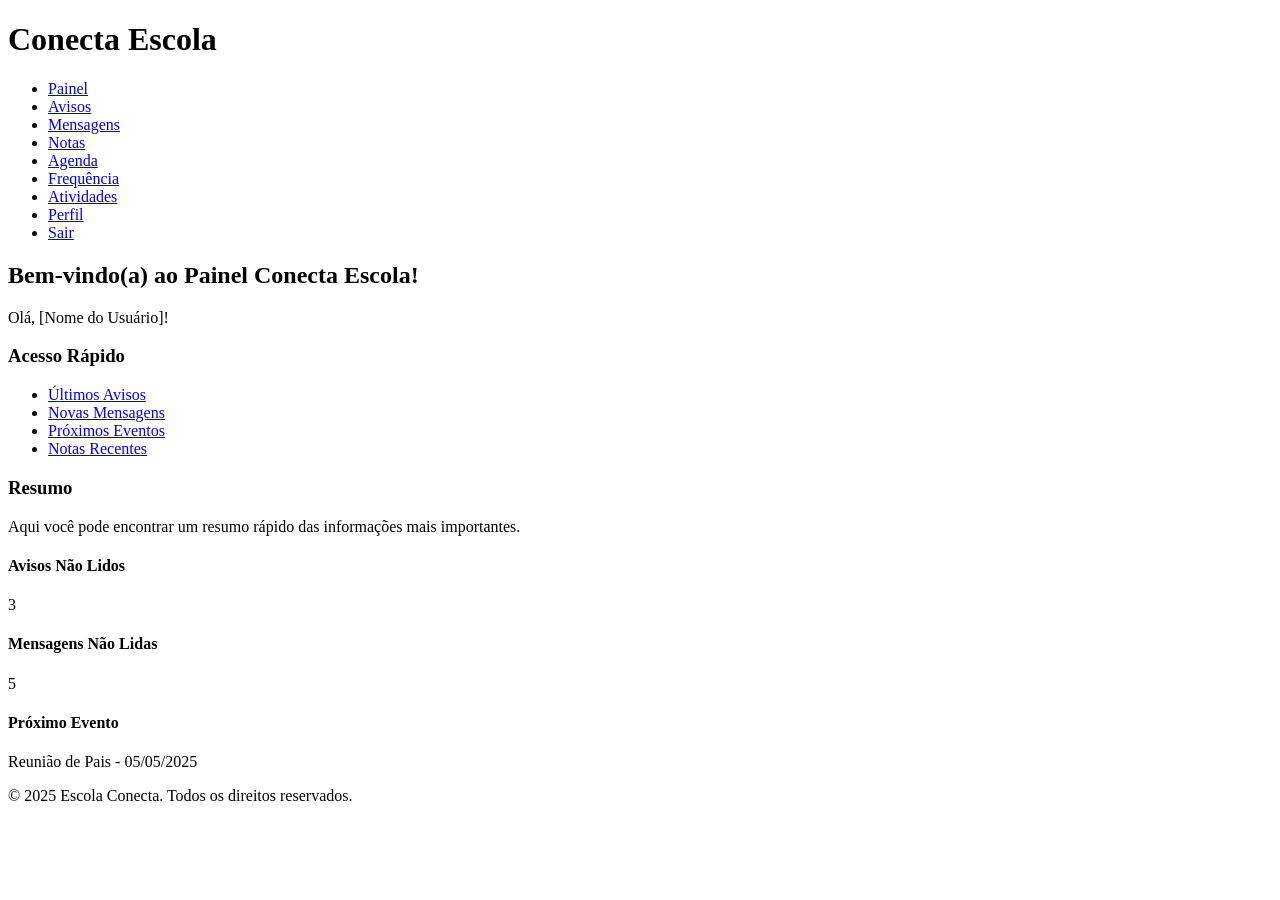
==== dashboard.html @ 62356237 "Create dashboard.html" ====
<!DOCTYPE html>
<html lang="pt-BR">
<head>
    <meta charset="UTF-8">
    <meta name="viewport" content="width=device-width, initial-scale=1.0">
    <title>Painel - Conecta Escola</title>
    <link rel="stylesheet" href="style.css">
</head>
<body>
    <header>
        <h1>Conecta Escola</h1>
        <nav>
            <ul>
                <li><a href="dashboard.html" class="active">Painel</a></li>
                <li><a href="avisos.html">Avisos</a></li>
                <li><a href="mensagens.html">Mensagens</a></li>
                <li><a href="notas.html">Notas</a></li>
                <li><a href="agenda.html">Agenda</a></li>
                <li><a href="frequencia.html">Frequência</a></li>
                <li><a href="atividades.html">Atividades</a></li>
                <li><a href="perfil.html">Perfil</a></li>
                <li><a href="index.html">Sair</a></li> <!-- Link para Logout/Login -->
            </ul>
        </nav>
    </header>

    <main>
        <h2>Bem-vindo(a) ao Painel Conecta Escola!</h2>
        <p>Olá, [Nome do Usuário]!</p> <!-- Placeholder -->

        <section class="quick-access">
            <h3>Acesso Rápido</h3>
            <ul>
                <li><a href="avisos.html">Últimos Avisos</a></li>
                <li><a href="mensagens.html">Novas Mensagens</a></li>
                <li><a href="agenda.html">Próximos Eventos</a></li>
                <li><a href="notas.html">Notas Recentes</a></li>
            </ul>
        </section>

        <section class="summary">
            <h3>Resumo</h3>
            <p>Aqui você pode encontrar um resumo rápido das informações mais importantes.</p>
            <!-- Conteúdo de resumo (placeholders) -->
            <div class="summary-item">
                <h4>Avisos Não Lidos</h4>
                <p>3</p> <!-- Placeholder -->
            </div>
            <div class="summary-item">
                <h4>Mensagens Não Lidas</h4>
                <p>5</p> <!-- Placeholder -->
            </div>
             <div class="summary-item">
                <h4>Próximo Evento</h4>
                <p>Reunião de Pais - 05/05/2025</p> <!-- Placeholder -->
            </div>
        </section>

    </main>

    <footer>
        <p>&copy; 2025 Escola Conecta. Todos os direitos reservados.</p>
    </footer>
</body>
</html>
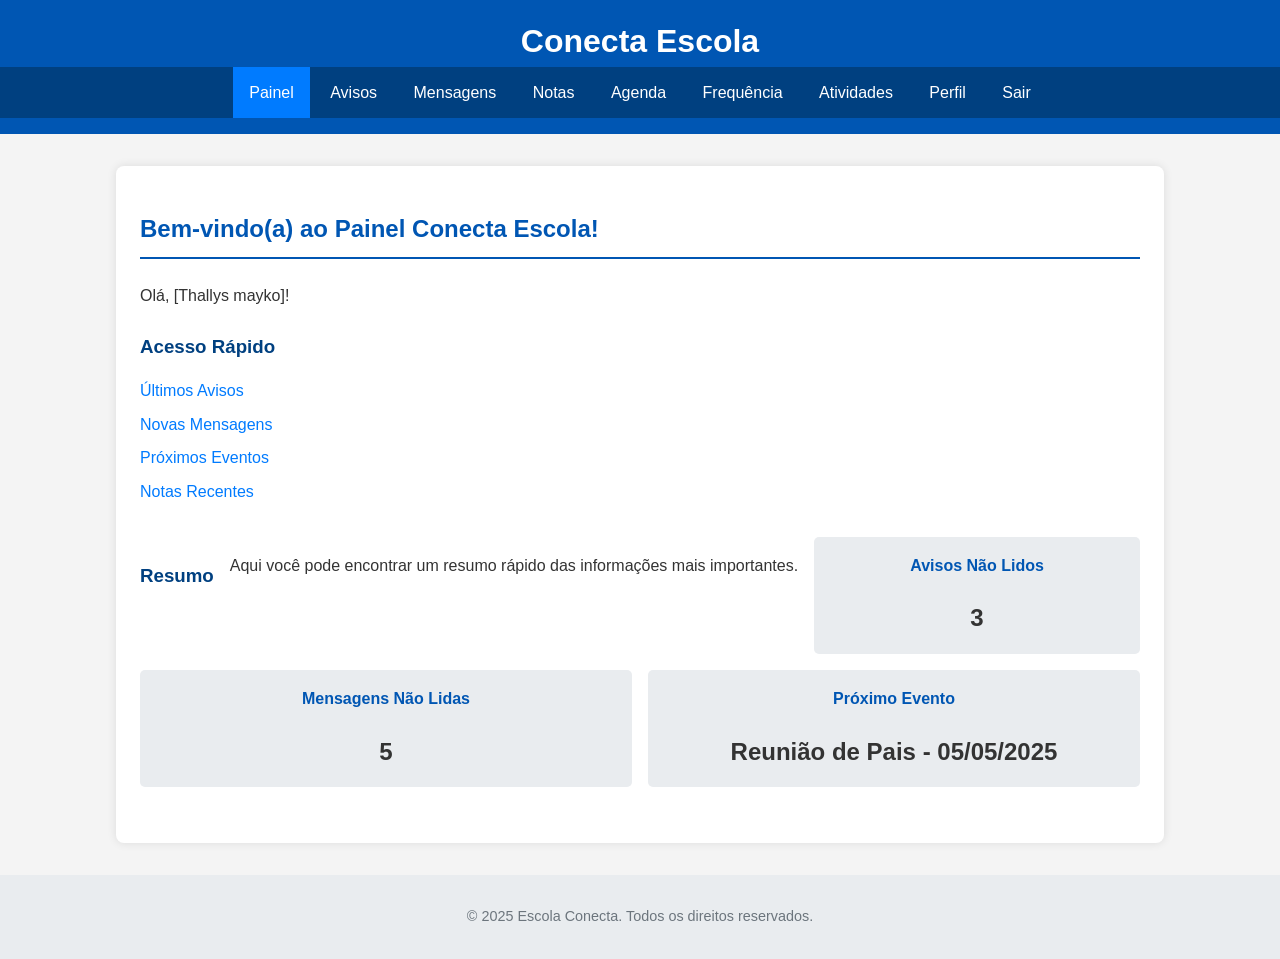
==== commit 35864675: "Update dashboard.html" ====
--- a/dashboard.html
+++ b/dashboard.html
@@ -26,7 +26,7 @@
 
     <main>
         <h2>Bem-vindo(a) ao Painel Conecta Escola!</h2>
-        <p>Olá, [Nome do Usuário]!</p> <!-- Placeholder -->
+        <p>Olá, [Thallys mayko]!</p> <!-- Placeholder -->
 
         <section class="quick-access">
             <h3>Acesso Rápido</h3>
--- a/style.css
+++ b/style.css
@@ -0,0 +1,433 @@
+/* Estilos Globais e Reset Básico */
+body {
+    font-family: sans-serif;
+    margin: 0;
+    padding: 0;
+    background-color: #f4f4f4;
+    color: #333;
+    line-height: 1.6;
+}
+
+header {
+    background-color: #0056b3; /* Cor primária - Azul Escuro (Placeholder) */
+    color: #fff;
+    padding: 1rem 0;
+    text-align: center;
+}
+
+header h1 {
+    margin: 0;
+    font-size: 2rem;
+}
+
+nav ul {
+    list-style: none;
+    padding: 0;
+    background-color: #004080; /* Tom mais escuro de azul */
+    text-align: center;
+    margin: 0;
+}
+
+nav ul li {
+    display: inline-block;
+}
+
+nav ul li a {
+    display: block;
+    padding: 0.8rem 1rem;
+    color: #fff;
+    text-decoration: none;
+    transition: background-color 0.3s ease;
+}
+
+nav ul li a:hover,
+nav ul li a.active {
+    background-color: #007bff; /* Azul mais claro para hover/ativo */
+}
+
+main {
+    max-width: 1000px;
+    margin: 2rem auto;
+    padding: 1.5rem;
+    background-color: #fff;
+    box-shadow: 0 0 10px rgba(0, 0, 0, 0.1);
+    border-radius: 8px;
+}
+
+footer {
+    text-align: center;
+    margin-top: 2rem;
+    padding: 1rem;
+    background-color: #e9ecef;
+    color: #6c757d;
+    font-size: 0.9rem;
+}
+
+h2 {
+    color: #0056b3;
+    border-bottom: 2px solid #0056b3;
+    padding-bottom: 0.5rem;
+    margin-bottom: 1.5rem;
+}
+
+h3 {
+    color: #004080;
+    margin-top: 1.5rem;
+    margin-bottom: 1rem;
+}
+
+section {
+    margin-bottom: 2rem;
+}
+
+/* Formulários */
+.form-group {
+    margin-bottom: 1rem;
+}
+
+.form-group label {
+    display: block;
+    margin-bottom: 0.3rem;
+    font-weight: bold;
+}
+
+.form-group input[type="text"],
+.form-group input[type="password"],
+.form-group input[type="email"],
+.form-group select {
+    width: 100%;
+    padding: 0.7rem;
+    border: 1px solid #ccc;
+    border-radius: 4px;
+    box-sizing: border-box; /* Para incluir padding na largura total */
+}
+
+button,
+input[type="submit"] {
+    background-color: #007bff;
+    color: white;
+    padding: 0.8rem 1.5rem;
+    border: none;
+    border-radius: 4px;
+    cursor: pointer;
+    font-size: 1rem;
+    transition: background-color 0.3s ease;
+}
+
+button:hover,
+input[type="submit"]:hover {
+    background-color: #0056b3;
+}
+
+/* Tabelas */
+table {
+    width: 100%;
+    border-collapse: collapse;
+    margin-bottom: 1rem;
+}
+
+thead {
+    background-color: #e9ecef;
+}
+
+th, td {
+    border: 1px solid #dee2e6;
+    padding: 0.8rem;
+    text-align: left;
+}
+
+tbody tr:nth-child(even) {
+    background-color: #f8f9fa;
+}
+
+/* Estilos Específicos das Páginas */
+
+/* Login */
+.login-container {
+    max-width: 400px;
+    margin: 4rem auto;
+    padding: 2rem;
+}
+
+.login-container h2 {
+    text-align: center;
+}
+
+.login-container form {
+    margin-top: 1.5rem;
+}
+
+.login-container p {
+    text-align: center;
+    margin-top: 1rem;
+}
+
+/* Dashboard */
+.quick-access ul {
+    list-style: none;
+    padding: 0;
+}
+
+.quick-access li {
+    margin-bottom: 0.5rem;
+}
+
+.quick-access a {
+    text-decoration: none;
+    color: #007bff;
+}
+
+.quick-access a:hover {
+    text-decoration: underline;
+}
+
+.summary {
+    display: flex;
+    flex-wrap: wrap;
+    gap: 1rem;
+}
+
+.summary-item {
+    background-color: #e9ecef;
+    padding: 1rem;
+    border-radius: 5px;
+    flex: 1 1 200px; /* Flex-grow, flex-shrink, flex-basis */
+    text-align: center;
+}
+
+.summary-item h4 {
+    margin-top: 0;
+    color: #0056b3;
+}
+
+.summary-item p {
+    font-size: 1.5rem;
+    font-weight: bold;
+    margin: 0.5rem 0 0 0;
+}
+
+/* Avisos */
+.aviso-item {
+    border: 1px solid #eee;
+    padding: 1rem;
+    margin-bottom: 1rem;
+    border-radius: 5px;
+    background-color: #fdfdfd;
+}
+
+.aviso-meta {
+    font-size: 0.85rem;
+    color: #6c757d;
+    margin-bottom: 0.5rem;
+}
+
+/* Mensagens */
+.mensagem-item {
+    border: 1px solid #eee;
+    padding: 1rem;
+    margin-bottom: 1rem;
+    border-radius: 5px;
+}
+
+.mensagem-item.unread {
+    background-color: #eef7ff; /* Fundo levemente azulado para não lidas */
+    border-left: 5px solid #007bff;
+}
+
+.mensagem-header {
+    display: flex;
+    justify-content: space-between;
+    font-size: 0.9rem;
+    color: #6c757d;
+    margin-bottom: 0.5rem;
+}
+
+.mensagem-header .remetente {
+    font-weight: bold;
+}
+
+.mensagem-body p {
+    margin: 0.3rem 0;
+}
+
+/* Notas */
+.boletim strong {
+    display: block;
+    margin-top: 1rem;
+}
+
+/* Agenda */
+.view-options {
+    margin-bottom: 1rem;
+}
+
+.view-options button {
+    margin-right: 0.5rem;
+    background-color: #e9ecef;
+    color: #333;
+}
+
+.view-options button.active {
+    background-color: #007bff;
+    color: #fff;
+}
+
+.event-list {
+    list-style: none;
+    padding: 0;
+}
+
+.event-item {
+    border-bottom: 1px dashed #eee;
+    padding: 0.8rem 0;
+    display: flex;
+    gap: 1rem;
+    align-items: center;
+}
+
+.event-date {
+    font-weight: bold;
+    min-width: 80px;
+}
+
+.event-title {
+    flex-grow: 1;
+}
+
+.event-type {
+    background-color: #6c757d;
+    color: #fff;
+    padding: 0.2rem 0.5rem;
+    border-radius: 3px;
+    font-size: 0.8rem;
+}
+
+/* Frequência */
+.frequencia td.presente {
+    color: green;
+    font-weight: bold;
+}
+
+.frequencia td.ausente {
+    color: red;
+    font-weight: bold;
+}
+
+.ocorrencia-list {
+    list-style: none;
+    padding: 0;
+}
+
+.ocorrencia-item {
+    border-bottom: 1px dashed #eee;
+    padding: 0.8rem 0;
+}
+
+.ocorrencia-item.no-ocorrencias {
+    border-bottom: none;
+    color: #6c757d;
+    text-align: center;
+}
+
+.ocorrencia-date {
+    font-weight: bold;
+    margin-right: 1rem;
+}
+
+.ocorrencia-type {
+    background-color: #ffc107; /* Amarelo para tipo */
+    color: #333;
+    padding: 0.2rem 0.5rem;
+    border-radius: 3px;
+    font-size: 0.8rem;
+    margin-right: 1rem;
+}
+
+/* Atividades */
+.filters {
+    margin-bottom: 1.5rem;
+}
+
+.material-item {
+    border: 1px solid #eee;
+    padding: 1rem;
+    margin-bottom: 1rem;
+    border-radius: 5px;
+}
+
+.material-meta {
+    font-size: 0.85rem;
+    color: #6c757d;
+    margin-bottom: 0.5rem;
+}
+
+.download-link {
+    display: inline-block;
+    margin-top: 0.5rem;
+    background-color: #28a745; /* Verde para download */
+    color: #fff;
+    padding: 0.4rem 0.8rem;
+    text-decoration: none;
+    border-radius: 4px;
+    font-size: 0.9rem;
+}
+
+.download-link:hover {
+    background-color: #218838;
+}
+
+/* Perfil */
+.profile-info .info-grid {
+    display: grid;
+    grid-template-columns: repeat(auto-fit, minmax(250px, 1fr));
+    gap: 1rem;
+    margin-bottom: 1rem;
+}
+
+.profile-info button {
+    margin-top: 1rem;
+}
+
+.profile-settings hr {
+    margin: 2rem 0;
+}
+
+.profile-settings label {
+    margin-right: 1rem;
+}
+
+/* Responsividade Básica */
+@media (max-width: 768px) {
+    nav ul li {
+        display: block;
+        text-align: center;
+    }
+
+    nav ul li a {
+        padding: 0.8rem;
+    }
+
+    main {
+        margin: 1rem;
+        padding: 1rem;
+    }
+
+    .login-container {
+        margin: 2rem auto;
+        width: 90%;
+    }
+
+    .summary {
+        flex-direction: column;
+    }
+
+    .profile-info .info-grid {
+        grid-template-columns: 1fr; /* Coluna única em telas menores */
+    }
+
+    th, td {
+        padding: 0.5rem;
+        font-size: 0.9rem;
+    }
+}
+
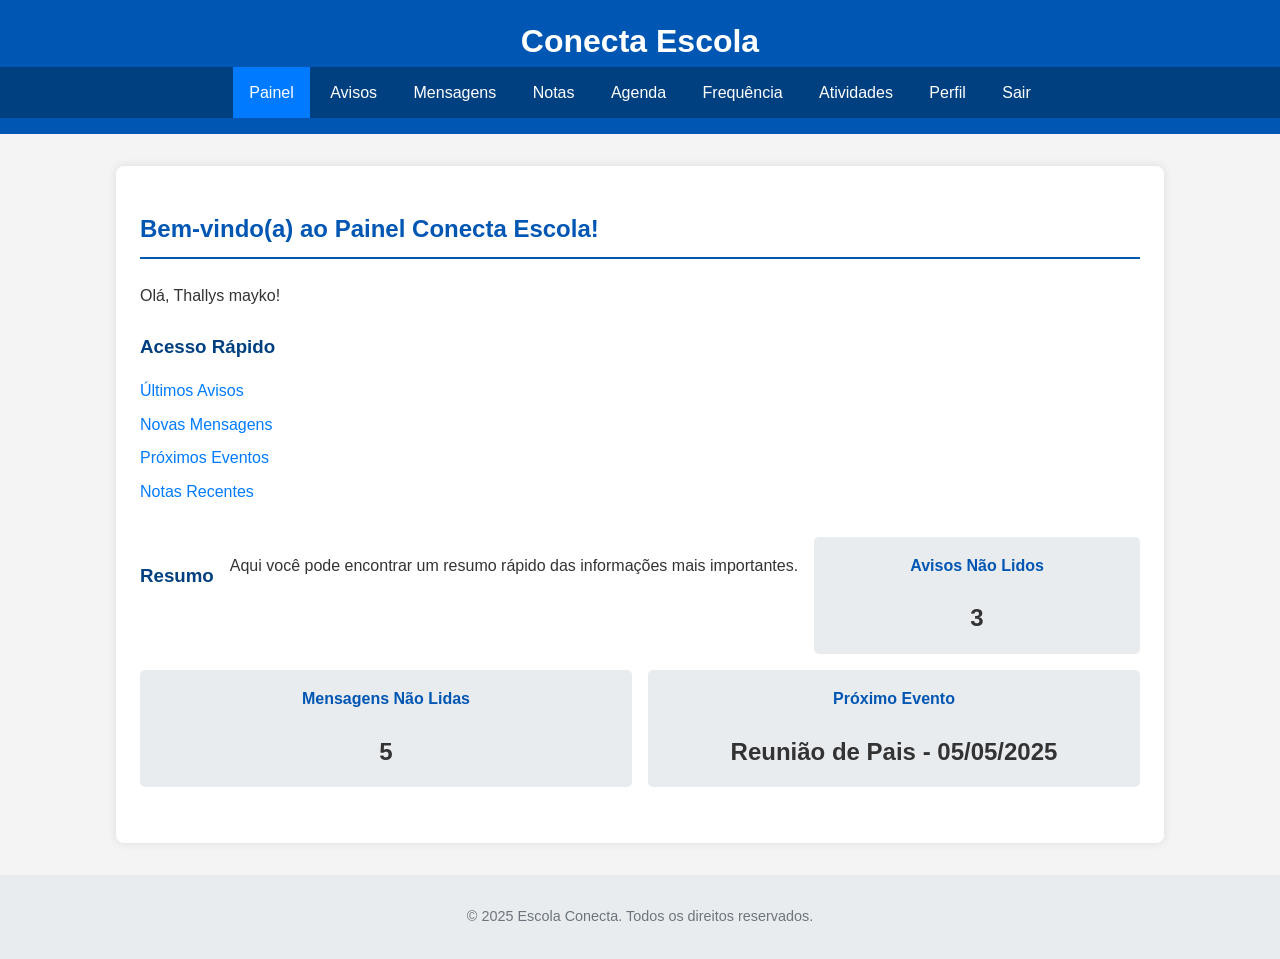
==== commit e5a643c9: "Update dashboard.html" ====
--- a/dashboard.html
+++ b/dashboard.html
@@ -26,7 +26,7 @@
 
     <main>
         <h2>Bem-vindo(a) ao Painel Conecta Escola!</h2>
-        <p>Olá, [Thallys mayko]!</p> <!-- Placeholder -->
+        <p>Olá, Thallys mayko!</p> <!-- Placeholder -->
 
         <section class="quick-access">
             <h3>Acesso Rápido</h3>
